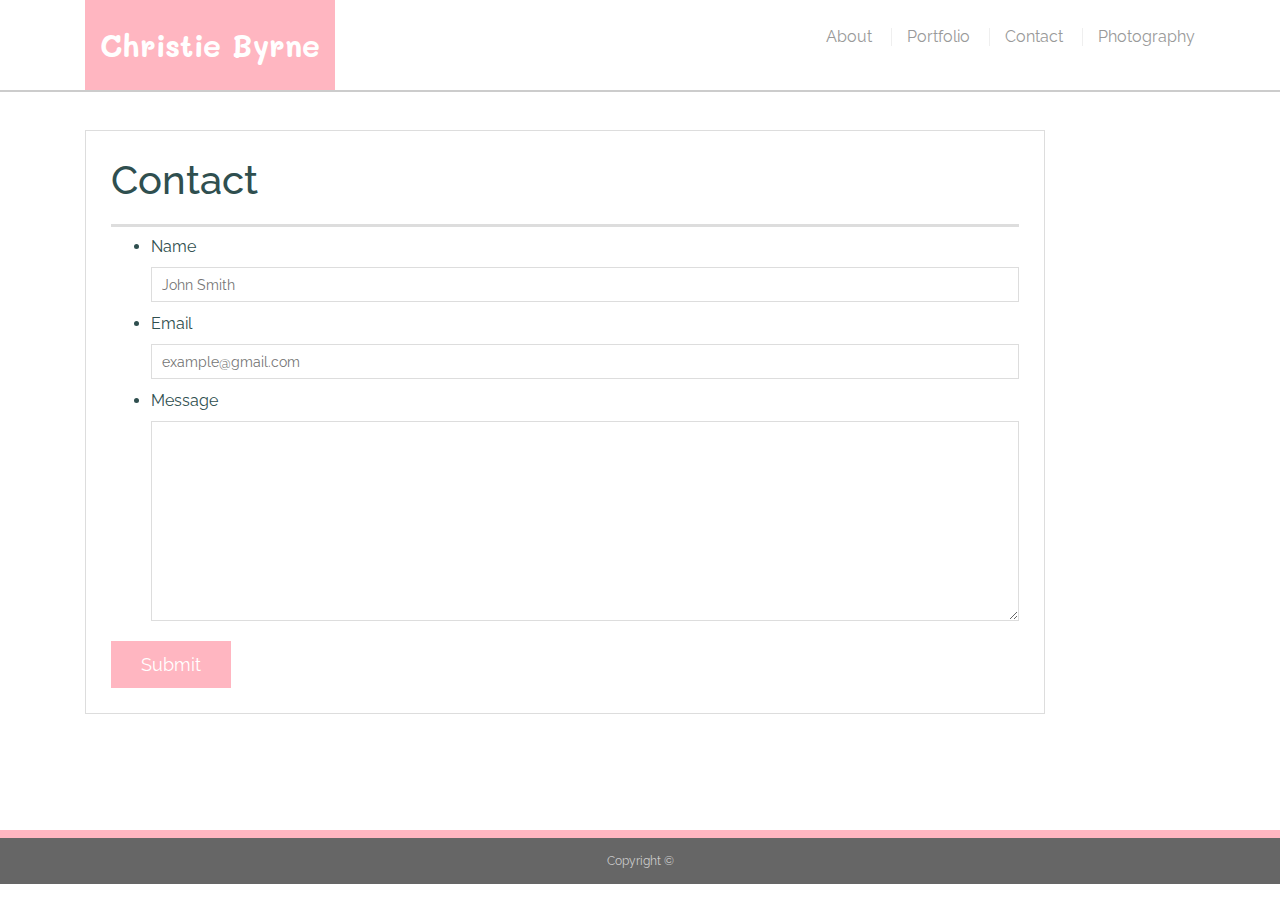
==== newer version/contact.html @ 0d66597c "update README, add bootstrap grid, add bootstrap nav" ====
<!doctype html>
<html lang="en-us">

    <head>
        <meta charset="UTF-8">
        <meta name="viewport" content="width=device-width, initial-scale=1.0">
        <meta name="viewport" content="width=device-width, initial-scale=1">
        <title>Contact | Christie Byrne</title>
        <link rel="stylesheet" type="text/css" href="style.css">
        <link href="https://fonts.googleapis.com/css?family=Mali|Raleway" rel="stylesheet">
        <link rel="stylesheet" href="https://maxcdn.bootstrapcdn.com/bootstrap/4.0.0/css/bootstrap.min.css" integrity="sha384-Gn5384xqQ1aoWXA+058RXPxPg6fy4IWvTNh0E263XmFcJlSAwiGgFAW/dAiS6JXm" crossorigin="anonymous">
        <link rel="stylesheet" href="https://cdnjs.cloudflare.com/ajax/libs/font-awesome/4.7.0/css/font-awesome.min.css">
      </head>
<body>

    <header id="masthead">
        <div class="container">
          <a href="index.html" id="logo">Christie Byrne</a>
          <nav>
            <a href="index.html">About</a>
            <a href="portfolio.html">Portfolio</a>
            <a href="contact.html">Contact</a>
            <a href="photos.html">Photography</a>
          </nav>
        </div>
      </header>
    

  <div id="main-container" class="container">
    <section class="main-section">
      <h1>Contact</h1>

      <form id="contact-form">
        <ul>
          <li>
            <label for="name">Name</label>
            <input type="text" id="name" name="name" placeholder="John Smith" required="required">
          </li>
          <li>
            <label for="email">Email</label>
            <input type="email" id="email" name="email" placeholder="example@gmail.com" required="required">
          </li>
          <li>
            <label for="message">Message</label>
            <textarea id="message" name="message" required="required"></textarea>
          </li>
        </ul>
        <input type="submit">
      </form>

    </section>

  </div>

  <footer>
    <div class="container">
      Copyright &copy; 
    </div>
  </footer>
</body>

</html>
---- newer version/style.css ----
body {
  
  font-family: 'Raleway', sans-serif;
  font-size: 18px;
  line-height: 34px;
  color: #777777;
  background: url("../images/concrete_seamless.png");
}

* {
  box-sizing: border-box;
}

/* general */

.container {
  width: 100%;
  max-width: 960px;
  margin: 0 auto;
  clear: both;
  font-family: 'Raleway', sans-serif;
}

h1,
h2,
h3,
p {
  margin-bottom: 20px;
}

p:last-child {
  margin-bottom: 0;
}

h1,
h2,
h3 {
  font-family: 'Mali', cursive;
  font-weight: 700;
  color: lightpink;
  font-family: 'Raleway', sans-serif;
}

h1 {
  padding-bottom: 20px;
  font-size: 30px;
  line-height: 49px;
  border-bottom: 3px solid #dddddd;
  font-family: 'Raleway', sans-serif;
}

h2,
h3 {
  font-size: 22px;
  font-family: 'Raleway', sans-serif;
}

/* header */

#masthead {
  position: fixed;
  z-index: 99;
  width: 100%;
  margin: 0 0 30px;
  overflow: auto;
  color: #ffffff;
  background: #ffffff;
  border-bottom: 2px solid #cccccc;
  font-family: 'Raleway', sans-serif;
}

#logo {
  float: left;
  width: 250px;
  height: 90px;
  font-family: 'Mali', cursive;
  font-size: 30px;
  font-weight: 700;
  line-height: 90px;
  color: #ffffff;
  text-align: center;
  text-decoration: none;
  background: lightpink;
}
.infosection{
  margin-top: 25px;
  font-family: 'Raleway', sans-serif;
  float: left;
}
nav {
  float: right;
  margin-top: 25px;
  font-family: 'Raleway', sans-serif;

}

nav a {
  display: inline-block;
  padding-left: 15px;
  margin-left: 15px;
  line-height: 18px;
  color: #999;
  text-decoration: none;
  border-left: 1px solid #efefef;
  font-family: 'Raleway', sans-serif;
  
}

nav a:first-child {
  border-left: 0 none;
}

/* footer */

footer {
  padding: 14px 0;
  clear: both;
  font-size: 12px;
  color: #ffffff;
  color: #cccccc;
  text-align: center;
  background: #666666;
  border-top: 8px solid lightpink;

}


h3, h2 {
  padding-bottom: 20px;
  margin-bottom: 15px;
  line-height: 22px;
  border-bottom: 2px solid darkslategray;
  font-family: 'Raleway', sans-serif;
}


.fa {
  padding: 15px;
  font-size: 30px;
  width: 40px;
  text-align: center;
  text-decoration: none;
  border-radius: 50%;
 
}

.fa:hover {
    opacity: 0.7;
}

.fa-facebook {
  background: #3B5998;
  color: white;
}

.fa-twitter {
  background: #55ACEE;
  color: white;
}

.fa-google {
  background: #dd4b39;
  color: white;
}

.fa-linkedin {
  background: #007bb5;
  color: white;
}

.fa-instagram {
  background: #125688;
  color: white;
}
 
.fa-pinterest {
  background: #cb2027;
  color: white;
}

/* main */

#main-container {
  padding-top: 130px;
  min-height: calc(100vh - 70px);
  font-family: 'Raleway', sans-serif;
}

.main-section {
  float: left;
  width: 100%;
  max-width: 960px;
  padding: 25px;
  margin: 0 0 30px;
  background: #ffffff;
  border: 1px solid #dddddd;
  font-family: 'Raleway', sans-serif;
  line-height: 1.5;
  color: darkslategray
}

/* portfolio page */

.work {
  position: relative;
  float: left;
  width: 274px;
  margin: 20px 0 25px;
  overflow: auto;
}

.work:nth-child(even) {
  margin-right: 40px;
}

.work img {
  width: 100%;
  border: 0 none;
  opacity: 0.8;
}

.work h3 {
  position: absolute;
  bottom: 20px;
  width: 100%;
  padding: 15px;
  margin-bottom: 0;
  font-weight: 300;
  line-height: 30px;
  color: #ffffff;
  text-align: center;
  background: lightpink;
  border-bottom: 0;
}

.auth-image {
  float: left;
  height: 230px;
  width: 220px;
  height: auto;
  margin-top: 10px;
  margin-right: 25px;
}

/* contact page */

#contact-form ul {
  margin-bottom: 20px;
  font-family: 'Raleway', sans-serif;
}

#contact-form li {
  margin-bottom: 10px;
  font-family: 'Raleway', sans-serif;
}

label,
input[type=text],
input[type=email],
textarea {
  display: block;
  width: 100%;
  font-family: 'Raleway', sans-serif;
}

input[type=text],
input[type=email],
textarea {
  height: 35px;
  padding: 0 10px;
  font-size: 14px;
  border: 1px solid #dddddd;
  font-family: 'Raleway', sans-serif;
}

textarea {
  height: 200px;
  font-family: 'Raleway', sans-serif;
}

input[type=submit] {
  padding: 10px 30px;
  font-size: 18px;
  color: #ffffff;
  cursor: pointer;
  background: lightpink;
  border: 0 none;
  font-family: 'Raleway', sans-serif;
}


@media screen and (max-width:980px) {
    .main-section{
        width: 70%;  
    }
    #masthead{
        width: 100%
    }
}
@media screen and (max-width:768px) {
    .main-section{
        width: 100%;
    }
}
@media screen and (max-width:640px) {
    #logo{
        width:100%;
    
        text-align: center;
}
    nav{
    text-align: center;
    width:100%;
}
#masthead{
    width:100%;
}

footer{
  width: 100%;
}
}


/*photo page*/
.photopage{
  padding:18px;
  clear: both;
}

.div.row{
padding: 5px;
}
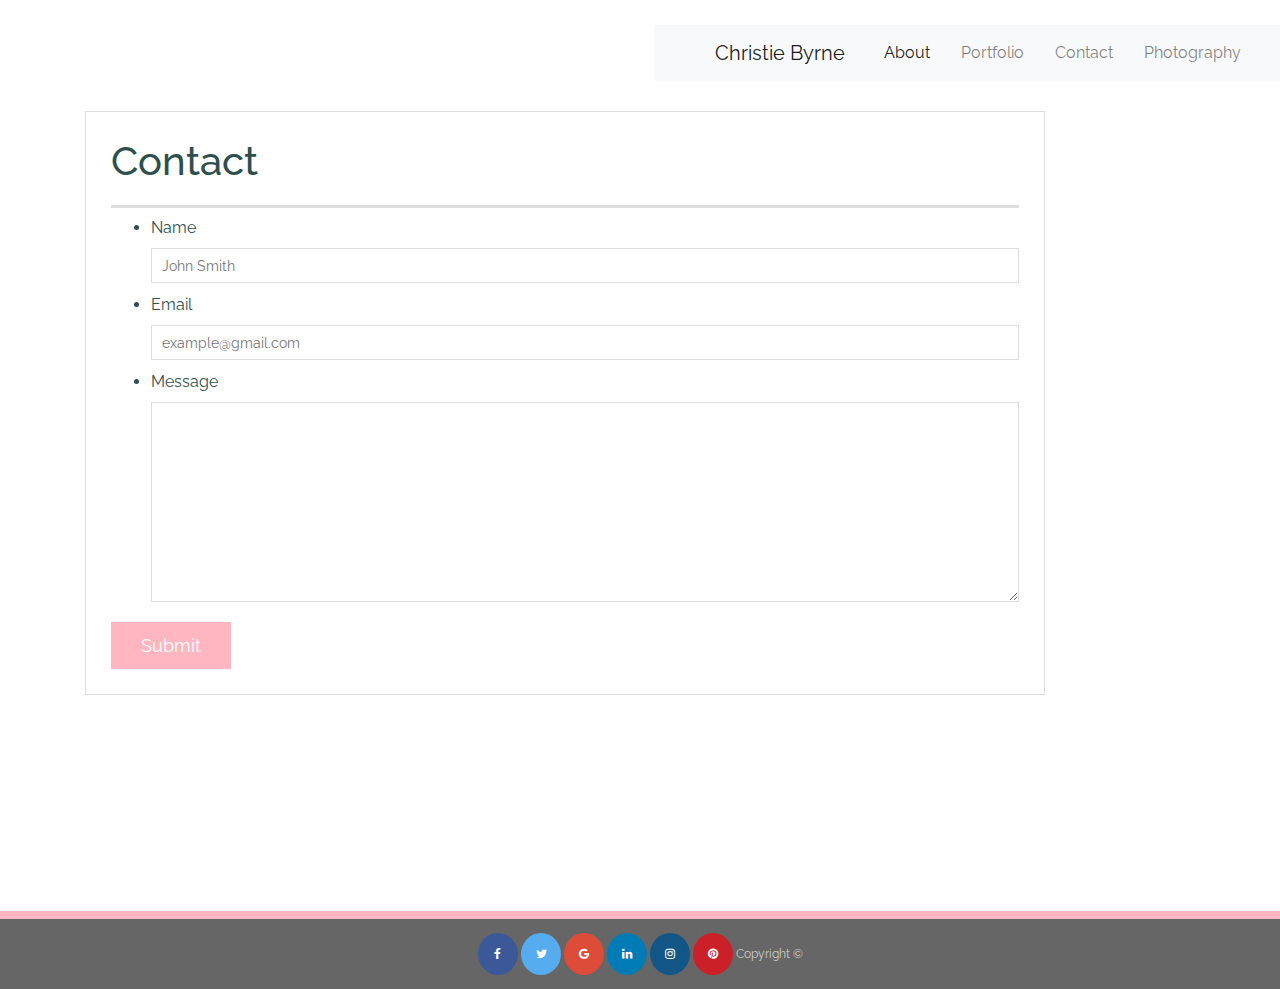
==== commit be495936: "add sticky footer and update all nav bars" ====
--- a/newer version/contact.html
+++ b/newer version/contact.html
@@ -13,18 +13,29 @@
       </head>
 <body>
 
-    <header id="masthead">
-        <div class="container">
-          <a href="index.html" id="logo">Christie Byrne</a>
-          <nav>
-            <a href="index.html">About</a>
-            <a href="portfolio.html">Portfolio</a>
-            <a href="contact.html">Contact</a>
-            <a href="photos.html">Photography</a>
-          </nav>
+   
+    <nav id = "masthead logo" class= "navbar navbar-expand-lg navbar-light bg-light navbar sticky-top">
+
+        <div class="container collapse navbar-collapse" id="navbarTogglerDemo01">
+          <a class="navbar-brand" href="#">Christie Byrne</a>
+
+          <ul class="form-inline navbar-nav mt-2 mt-lg-0">
+            <li class="nav-item active">
+              <a class="nav-link" href="index.html">About <span class="sr-only">(current)</span></a>
+            </li>
+            <li class="nav-item">
+              <a class="nav-link" href="portfolio.html">Portfolio</a>
+            </li>
+            <li class="nav-item">
+              <a class="nav-link" href="contact.html">Contact</a>
+            </li>
+            <li class="nav-item">
+              <a class="nav-link" href="photos.html">Photography</a>
+            </li>
+          </ul>
+
         </div>
-      </header>
-    
+      </nav>
 
   <div id="main-container" class="container">
     <section class="main-section">
@@ -53,10 +64,17 @@
   </div>
 
   <footer>
-    <div class="container">
+      <div class="container">
+  <!-- Add font awesome icons -->
+      <a href="#" class="fa fa-facebook"></a>
+      <a href="#" class="fa fa-twitter"></a>
+      <a href="#" class="fa fa-google"></a>
+      <a href="#" class="fa fa-linkedin"></a>
+      <a href="#" class="fa fa-instagram"></a>
+      <a href="#" class="fa fa-pinterest"></a>
       Copyright &copy; 
-    </div>
-  </footer>
+      </div>
+    </footer>
 </body>
 
 </html>
--- a/newer version/style.css
+++ b/newer version/style.css
@@ -13,6 +13,11 @@
 
 /* general */
 
+.responsive {
+  width: 100%;
+  height: auto;
+}
+
 .container {
   width: 100%;
   max-width: 960px;
@@ -25,7 +30,7 @@
 h2,
 h3,
 p {
-  margin-bottom: 20px;
+  margin-bottom: 10px;
 }
 
 p:last-child {
@@ -59,12 +64,12 @@
 
 #masthead {
   position: fixed;
-  z-index: 99;
-  width: 100%;
-  margin: 0 0 30px;
+  z-index: 70;
+  width: 100%;
+  margin: 0 0 10px;
   overflow: auto;
   color: #ffffff;
-  background: #ffffff;
+  background: white;
   border-bottom: 2px solid #cccccc;
   font-family: 'Raleway', sans-serif;
 }
@@ -181,7 +186,7 @@
 /* main */
 
 #main-container {
-  padding-top: 130px;
+  padding-top: 30px;
   min-height: calc(100vh - 70px);
   font-family: 'Raleway', sans-serif;
 }
